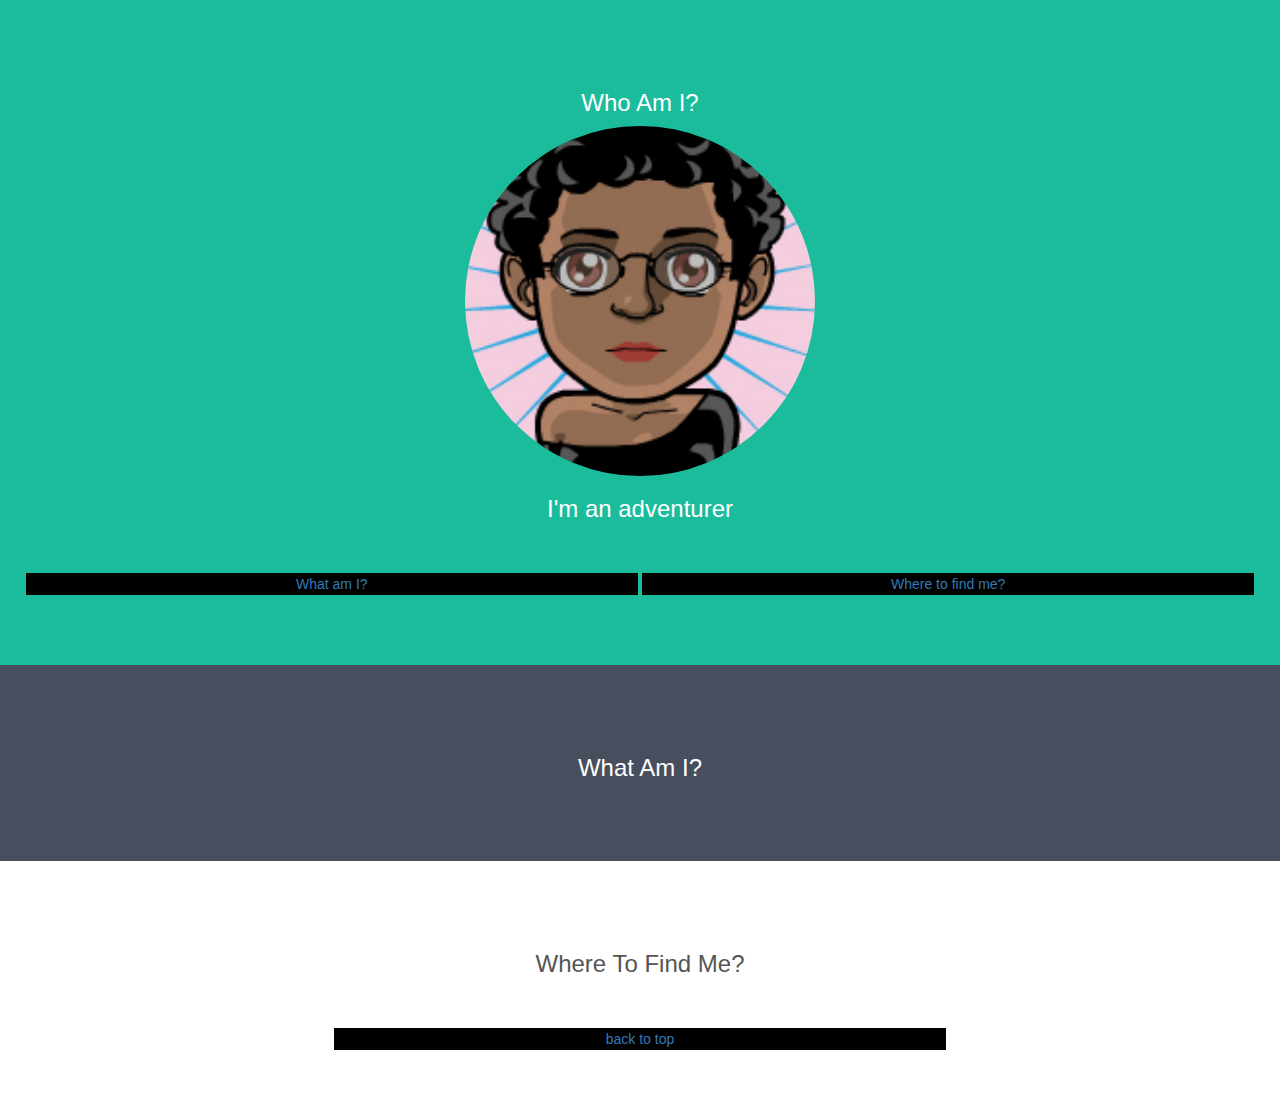
==== index.html @ 3fe1d237 "add buttons" ====
<!DOCTYPE html>
<html lang="en">
<head>
  <!-- Theme Made By www.w3schools.com - No Copyright -->
  <title>Bootstrap Theme Simply Me</title>
  <meta charset="utf-8">
  <meta name="viewport" content="width=device-width, initial-scale=1">
  <link rel= "stylesheet" href= "index.css">
  <link rel="stylesheet" href="https://maxcdn.bootstrapcdn.com/bootstrap/3.3.7/css/bootstrap.min.css">
  <script src="https://ajax.googleapis.com/ajax/libs/jquery/3.2.1/jquery.min.js"></script>
  <script src="https://maxcdn.bootstrapcdn.com/bootstrap/3.3.7/js/bootstrap.min.js"></script>
</head>
<body>

<div class="container-fluid bg-1 text-center" id="who">
  <h3>Who Am I?</h3>
  <img src="raquel.png" class="img-circle" alt="Raquel Joseph" width="350" height="350">
  <h3>I'm an adventurer</h3>
  <br><br>
  <a href="#what"><button>What am I?</button></a>
  <a href="#where"><button>Where to find me?</button></a>
</div>

<div class="container-fluid bg-2 text-center" id="what">
  <h3>What Am I?</h3>
  <p></p>
</div>

<div class="container-fluid bg-3 text-center" id="where">
  <h3>Where To Find Me?</h3>
  <p></p>
  <br><br>
  <a href="#who"><button>back to top</button></a>
</div>

</body>
</html>
---- index.css ----
.bg-1 { 
  background-color: #1abc9c;
  color: #ffffff;
}
.bg-2 { 
  background-color: #474e5d;
  color: #ffffff;
}
.bg-3 { 
  background-color: #ffffff;
  color: #555555;
}
.container-fluid {
  padding-top: 70px;
  padding-bottom: 70px;
}

button{
  text-decoration: none;
  width: 49%;
  background-color: black;
  border: none;
  transition-duration: 0.4s;
}

button:hover{
  background-color: lightblue;
}

a{
  color: white;
}
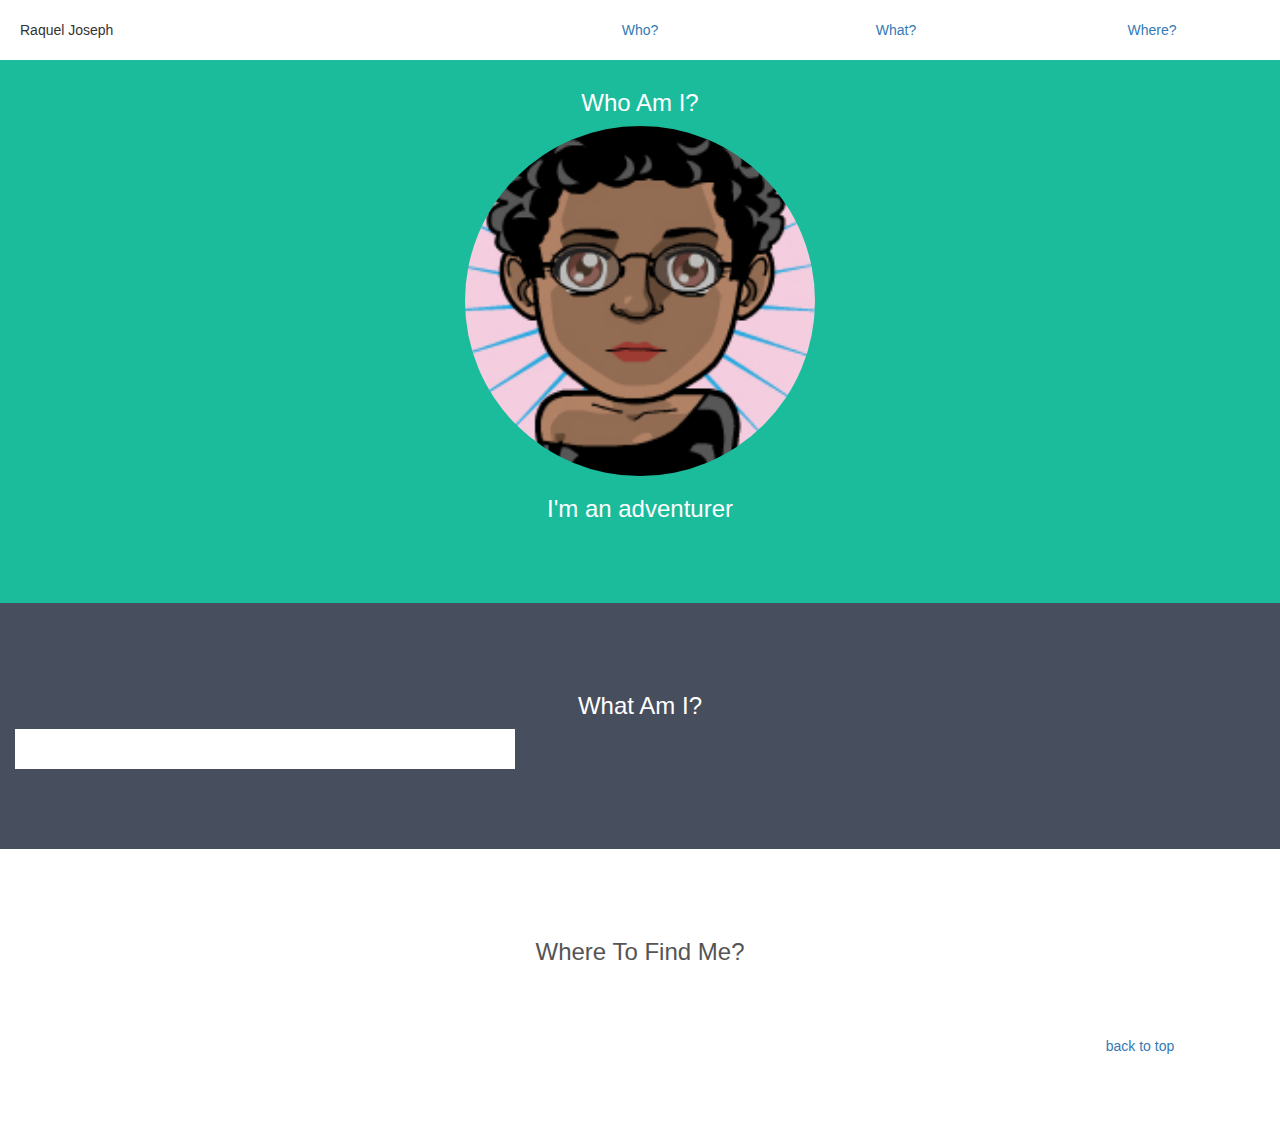
==== commit 76a7de38: "add header" ====
--- a/index.html
+++ b/index.html
@@ -2,7 +2,7 @@
 <html lang="en">
 <head>
   <!-- Theme Made By www.w3schools.com - No Copyright -->
-  <title>Bootstrap Theme Simply Me</title>
+  <title>Raquel Portfolio</title>
   <meta charset="utf-8">
   <meta name="viewport" content="width=device-width, initial-scale=1">
   <link rel= "stylesheet" href= "index.css">
@@ -12,13 +12,17 @@
 </head>
 <body>
 
+<div class="header">
+  <p>Raquel Joseph</p>
+  <a href="#where"><button>Where?</button></a>
+  <a href="#what"><button>What?</button></a>
+  <a href="#who"><button>Who?</button></a>
+</div>
+
 <div class="container-fluid bg-1 text-center" id="who">
   <h3>Who Am I?</h3>
   <img src="raquel.png" class="img-circle" alt="Raquel Joseph" width="350" height="350">
   <h3>I'm an adventurer</h3>
-  <br><br>
-  <a href="#what"><button>What am I?</button></a>
-  <a href="#where"><button>Where to find me?</button></a>
 </div>
 
 <div class="container-fluid bg-2 text-center" id="what">
--- a/index.css
+++ b/index.css
@@ -16,11 +16,13 @@
 }
 
 button{
+  float: right;
   text-decoration: none;
-  width: 49%;
-  background-color: black;
+  width: 20%;
+  background-color: white;
   border: none;
   transition-duration: 0.4s;
+  padding: 20px;
 }
 
 button:hover{
@@ -29,4 +31,11 @@
 
 a{
   color: white;
-}+}
+
+p{
+  float: left;
+  background-color: white;
+  padding: 20px;
+  width: 40%
+} 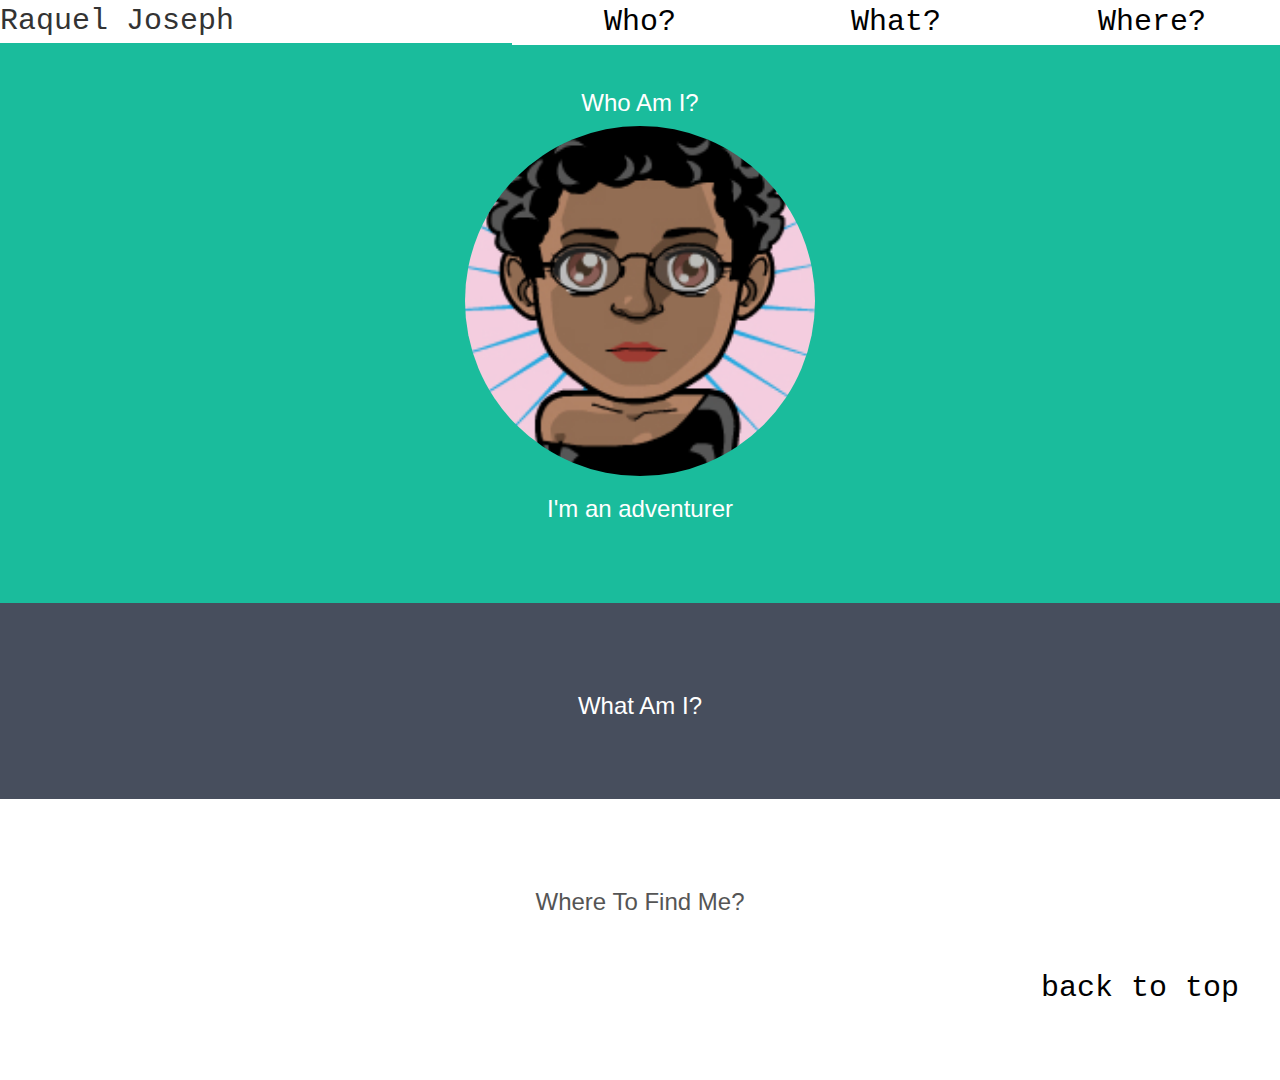
==== commit 38c0a0b3: "fix header" ====
--- a/index.html
+++ b/index.html
@@ -5,15 +5,15 @@
   <title>Raquel Portfolio</title>
   <meta charset="utf-8">
   <meta name="viewport" content="width=device-width, initial-scale=1">
-  <link rel= "stylesheet" href= "index.css">
   <link rel="stylesheet" href="https://maxcdn.bootstrapcdn.com/bootstrap/3.3.7/css/bootstrap.min.css">
   <script src="https://ajax.googleapis.com/ajax/libs/jquery/3.2.1/jquery.min.js"></script>
   <script src="https://maxcdn.bootstrapcdn.com/bootstrap/3.3.7/js/bootstrap.min.js"></script>
+  <link rel= "stylesheet" href= "index.css">
 </head>
 <body>
 
 <div class="header">
-  <p>Raquel Joseph</p>
+  <p id = "name">Raquel Joseph</p>
   <a href="#where"><button>Where?</button></a>
   <a href="#what"><button>What?</button></a>
   <a href="#who"><button>Who?</button></a>
--- a/index.css
+++ b/index.css
@@ -16,13 +16,16 @@
 }
 
 button{
+  font-family: monospace;
   float: right;
   text-decoration: none;
   width: 20%;
   background-color: white;
   border: none;
   transition-duration: 0.4s;
-  padding: 20px;
+  /*padding: 20px;*/
+  font-size:30px;
+  color: black;
 }
 
 button:hover{
@@ -30,12 +33,13 @@
 }
 
 a{
-  color: white;
 }
 
-p{
+#name{
   float: left;
   background-color: white;
-  padding: 20px;
-  width: 40%
+  /*padding: 20px;*/
+  width: 40%;
+  font-family: monospace;
+  font-size: 30px
 } 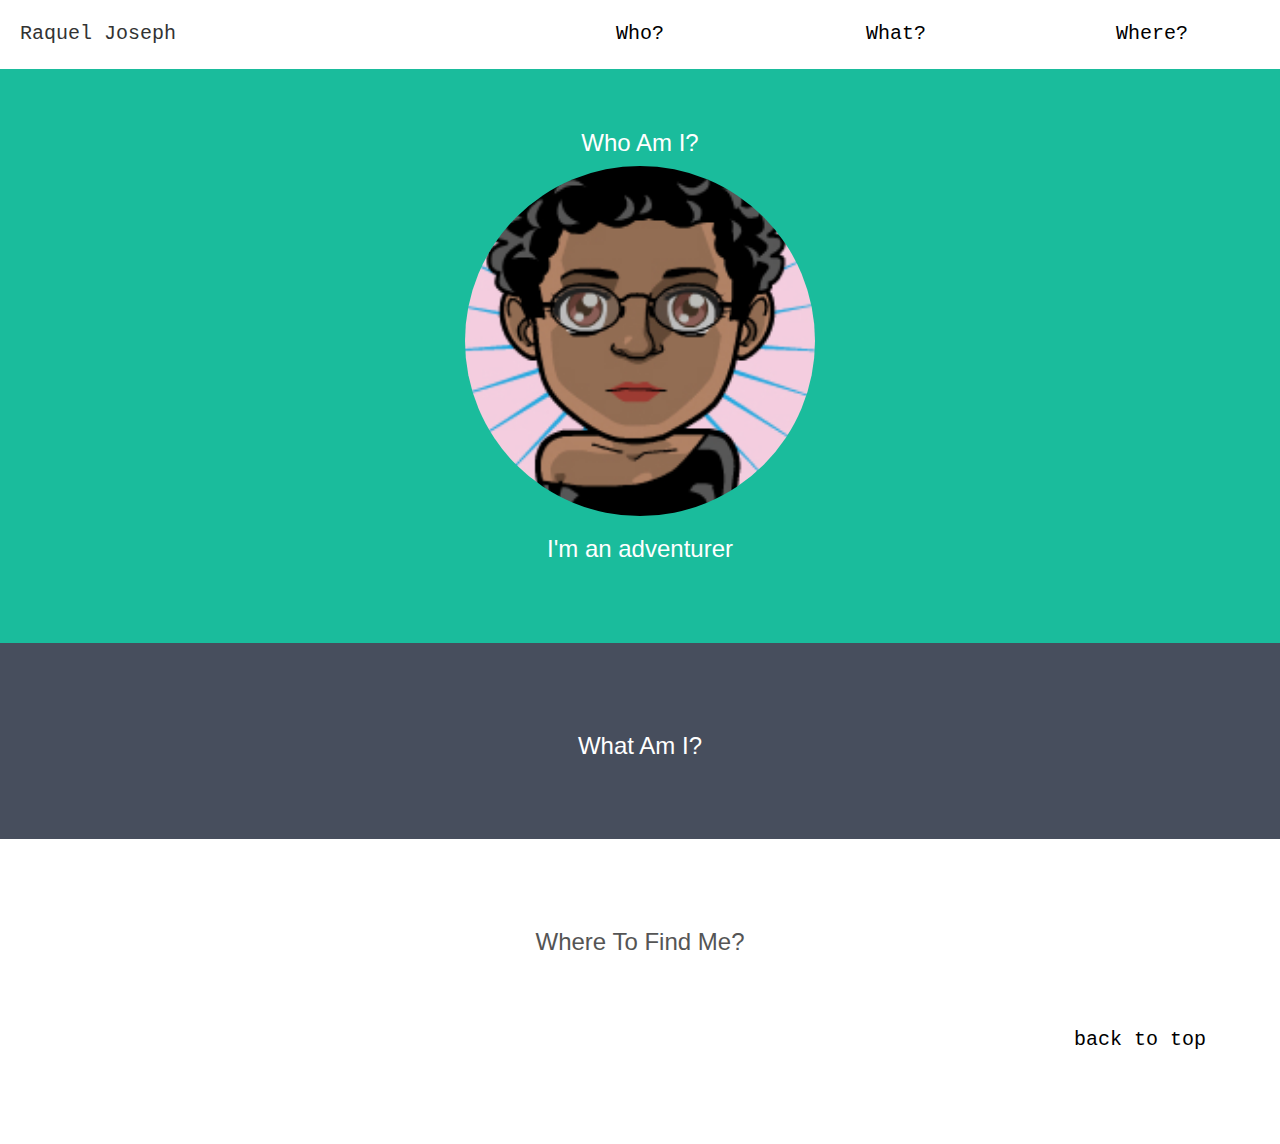
==== commit e3e61333: "fix fontsize header" ====
--- a/index.html
+++ b/index.html
@@ -20,6 +20,7 @@
 </div>
 
 <div class="container-fluid bg-1 text-center" id="who">
+  <br><br>
   <h3>Who Am I?</h3>
   <img src="raquel.png" class="img-circle" alt="Raquel Joseph" width="350" height="350">
   <h3>I'm an adventurer</h3>
--- a/index.css
+++ b/index.css
@@ -23,8 +23,8 @@
   background-color: white;
   border: none;
   transition-duration: 0.4s;
-  /*padding: 20px;*/
-  font-size:30px;
+  padding: 20px;
+  font-size:20px;
   color: black;
 }
 
@@ -38,8 +38,8 @@
 #name{
   float: left;
   background-color: white;
-  /*padding: 20px;*/
+  padding: 20px;
   width: 40%;
   font-family: monospace;
-  font-size: 30px
+  font-size: 20px
 } 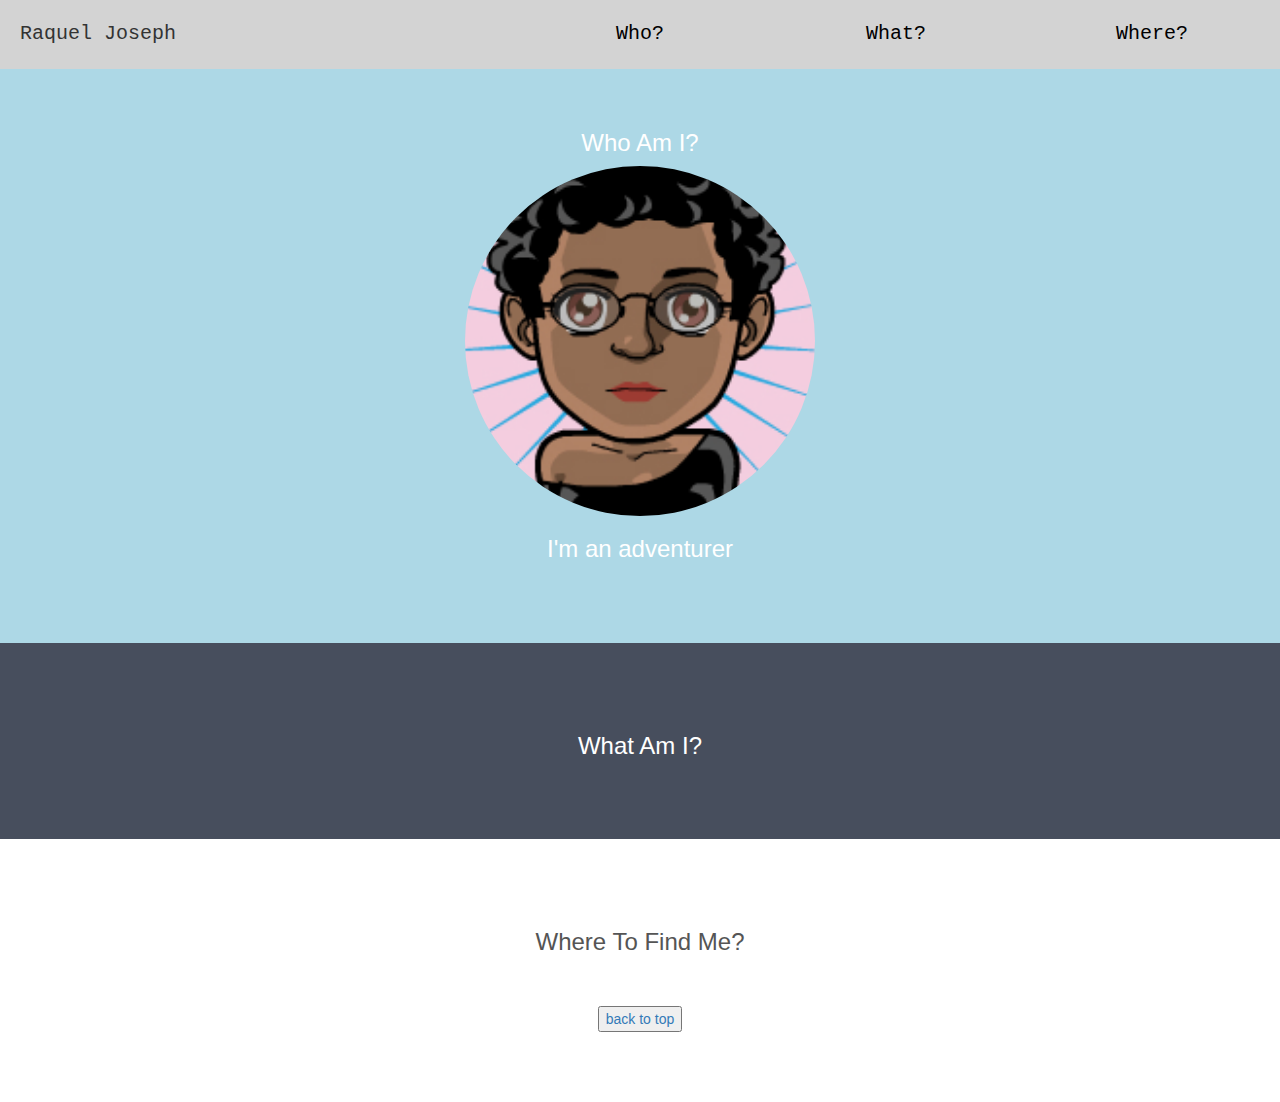
==== commit 4482c6db: "add id to buttons" ====
--- a/index.html
+++ b/index.html
@@ -14,9 +14,9 @@
 
 <div class="header">
   <p id = "name">Raquel Joseph</p>
-  <a href="#where"><button>Where?</button></a>
-  <a href="#what"><button>What?</button></a>
-  <a href="#who"><button>Who?</button></a>
+  <a href="#where"><button id="headerbutton">Where?</button></a>
+  <a href="#what"><button id="headerbutton">What?</button></a>
+  <a href="#who"><button id="headerbutton">Who?</button></a>
 </div>
 
 <div class="container-fluid bg-1 text-center" id="who">
--- a/index.css
+++ b/index.css
@@ -1,5 +1,5 @@
 .bg-1 { 
-  background-color: #1abc9c;
+  background-color: lightblue;
   color: #ffffff;
 }
 .bg-2 { 
@@ -15,12 +15,12 @@
   padding-bottom: 70px;
 }
 
-button{
+#headerbutton{
   font-family: monospace;
   float: right;
   text-decoration: none;
   width: 20%;
-  background-color: white;
+  background-color: lightgrey;
   border: none;
   transition-duration: 0.4s;
   padding: 20px;
@@ -28,16 +28,13 @@
   color: black;
 }
 
-button:hover{
+#headerbutton:hover{
   background-color: lightblue;
-}
-
-a{
 }
 
 #name{
   float: left;
-  background-color: white;
+  background-color: lightgrey;
   padding: 20px;
   width: 40%;
   font-family: monospace;
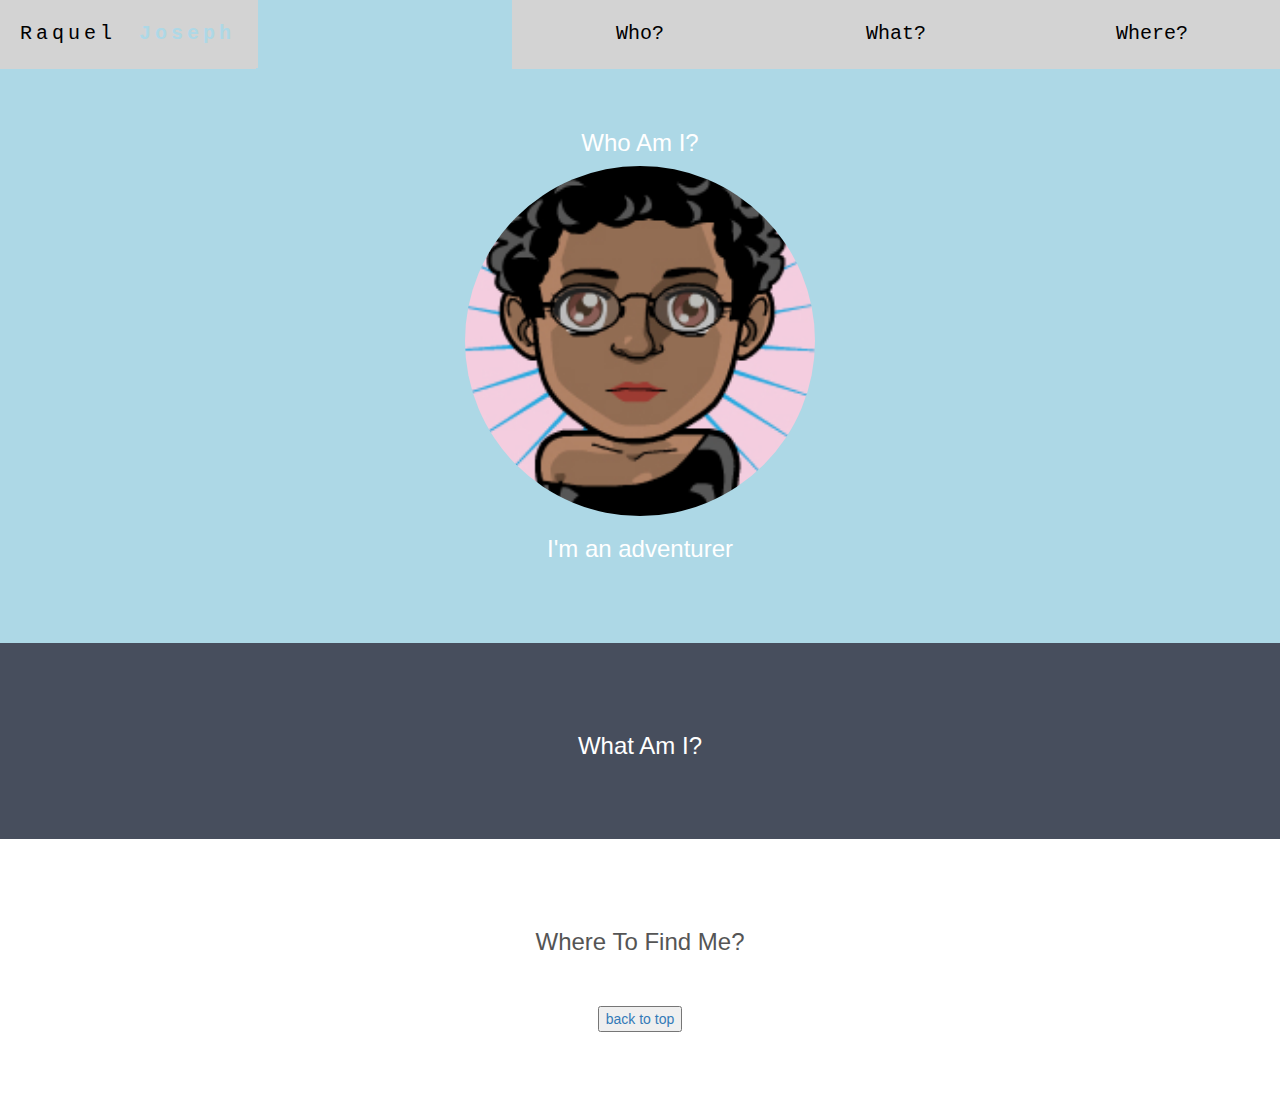
==== commit 236b9ee3: "change style of last name" ====
--- a/index.html
+++ b/index.html
@@ -13,7 +13,7 @@
 <body>
 
 <div class="header">
-  <p id = "name">Raquel Joseph</p>
+  <p id="name">Raquel<span id = "lastname"><strong>Joseph</strong></span></p>
   <a href="#where"><button id="headerbutton">Where?</button></a>
   <a href="#what"><button id="headerbutton">What?</button></a>
   <a href="#who"><button id="headerbutton">Who?</button></a>
--- a/index.css
+++ b/index.css
@@ -36,7 +36,15 @@
   float: left;
   background-color: lightgrey;
   padding: 20px;
-  width: 40%;
+  width: 20%;
   font-family: monospace;
-  font-size: 20px
-} +  font-size: 20px;
+  letter-spacing: 4px;
+  color: black;
+} 
+
+#lastname{
+  background-color: lightgrey;
+  padding: 23px;
+  color: lightblue;
+}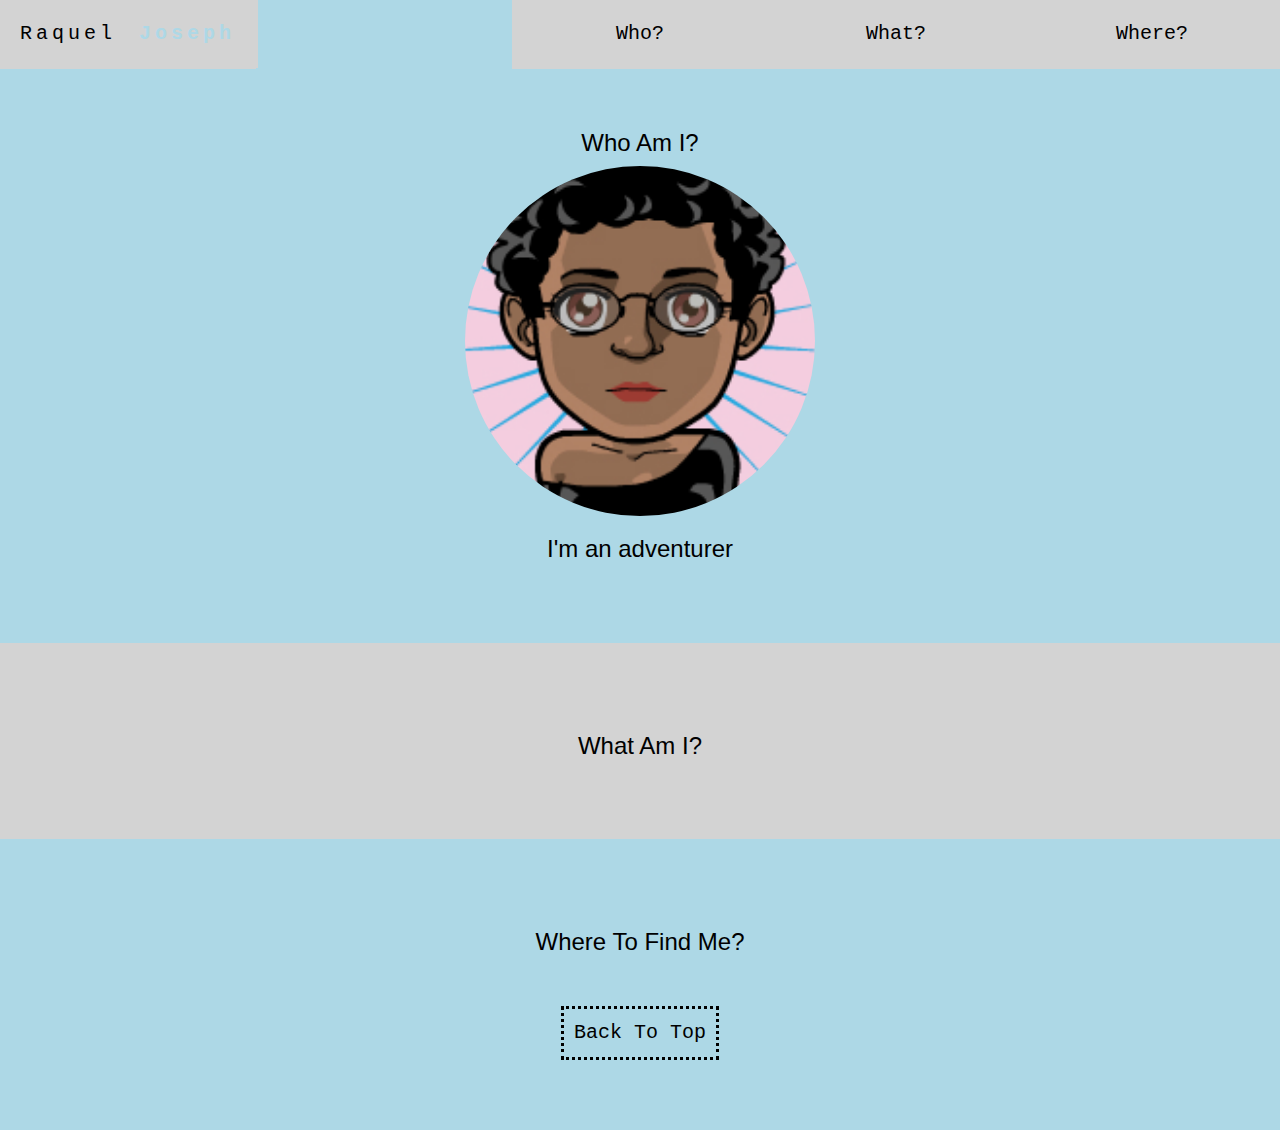
==== commit 364900a8: "style back to top button" ====
--- a/index.html
+++ b/index.html
@@ -35,7 +35,7 @@
   <h3>Where To Find Me?</h3>
   <p></p>
   <br><br>
-  <a href="#who"><button>back to top</button></a>
+  <a href="#who"><button id = "btt">Back To Top</button></a>
 </div>
 
 </body>
--- a/index.css
+++ b/index.css
@@ -1,14 +1,14 @@
 .bg-1 { 
   background-color: lightblue;
-  color: #ffffff;
+  color: black;
 }
 .bg-2 { 
-  background-color: #474e5d;
-  color: #ffffff;
+  background-color: lightgrey;
+  color: black;
 }
 .bg-3 { 
-  background-color: #ffffff;
-  color: #555555;
+  background-color: lightblue;
+  color: black;
 }
 .container-fluid {
   padding-top: 70px;
@@ -47,4 +47,19 @@
   background-color: lightgrey;
   padding: 23px;
   color: lightblue;
+}
+
+#btt{
+  font-family: monospace;
+  text-decoration: none;
+  background-color: lightblue;
+  border: dotted;
+  transition-duration: 0.4s;
+  padding: 10px;
+  font-size:20px;
+  color: black;
+}
+
+#btt:hover{
+  background-color:lightgrey;
 }